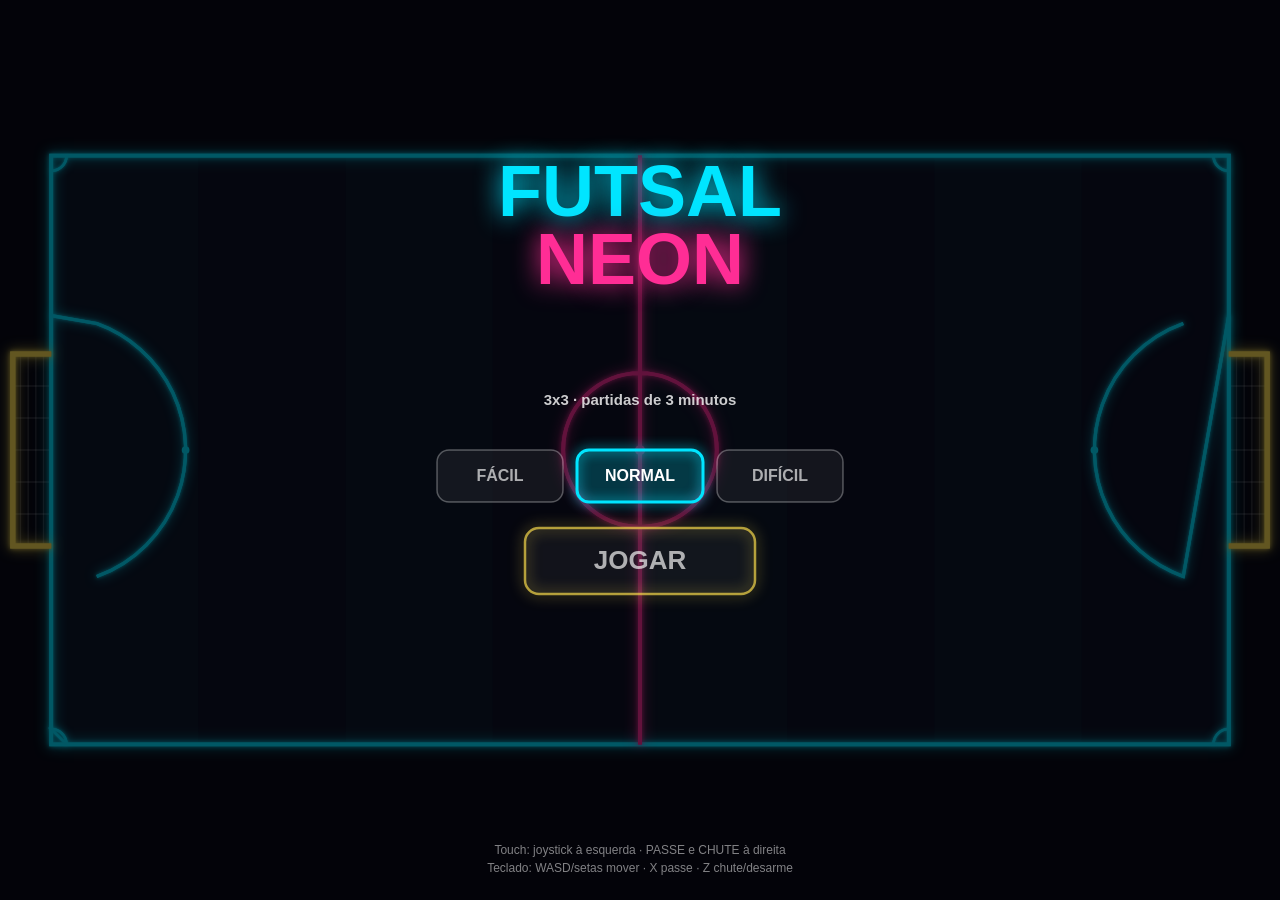
==== futsal.html @ bf4b699a "Adiciona Futsal Neon: jogo arcade 2D top-down em arquivo unico Futsal 3x3 com visual neon, partidas " ====
<!DOCTYPE html>
<html lang="pt-BR">
<head>
<meta charset="UTF-8">
<meta name="viewport" content="width=device-width, initial-scale=1.0, maximum-scale=1.0, user-scalable=no, viewport-fit=cover">
<meta name="apple-mobile-web-app-capable" content="yes">
<meta name="apple-mobile-web-app-status-bar-style" content="black-translucent">
<title>Futsal Neon</title>
<style>
  html, body {
    margin: 0;
    padding: 0;
    width: 100%;
    height: 100%;
    background: #000000;
    overflow: hidden;
    position: fixed;
    touch-action: none;
    -webkit-user-select: none;
    user-select: none;
    -webkit-touch-callout: none;
    -webkit-text-size-adjust: none;
  }
  #game {
    display: block;
    width: 100%;
    height: 100%;
    background: #000000;
    touch-action: none;
  }
</style>
</head>
<body>
<canvas id="game"></canvas>
<script>
"use strict";

/* =====================================================================
   CONFIG
   ===================================================================== */
var W = 1000, H = 540;                       // mundo logico
var F = { x: 40, y: 40, w: 920, h: 460 };    // retangulo da quadra
var GOAL_H = 150, GOAL_D = 30;               // boca e profundidade do gol
var GOAL_TOP = (H - GOAL_H) / 2;
var GOAL_BOT = GOAL_TOP + GOAL_H;
var AREA_H = 240;                            // faixa vertical do goleiro
var P_R = 15, B_R = 8;                       // raios jogador / bola
var P_SPEED = 265;                           // velocidade base do jogador
var BALL_FRICTION = 0.38;                    // fracao da velocidade que sobra por segundo
var SHOOT_SPEED = 800;
var TACKLE_SPEED = 540, TACKLE_TIME = 0.17, TACKLE_CD = 1.5;
var MATCH_TIME = 180;                        // 3 minutos
var COL_A = "#00e5ff";                       // time do jogador (ciano)
var COL_B = "#ff2d95";                       // time da CPU (magenta)
var COL_BALL = "#ffe14d";

var DIFF_LIST = [
  { label: "FÁCIL",   speed: 0.84, react: 0.45, gk: 170, shootErr: 0.17, aggro: 0.35 },
  { label: "NORMAL",  speed: 1.00, react: 0.22, gk: 265, shootErr: 0.09, aggro: 0.65 },
  { label: "DIFÍCIL", speed: 1.12, react: 0.13, gk: 335, shootErr: 0.04, aggro: 0.88 }
];
var diffIndex = 1;
function cfg() { return DIFF_LIST[diffIndex]; }

/* utilidades */
function clamp(v, a, b) { return v < a ? a : (v > b ? b : v); }
function dist(ax, ay, bx, by) { var dx = ax - bx, dy = ay - by; return Math.sqrt(dx * dx + dy * dy); }
function rnd() { return Math.random(); }

/* =====================================================================
   ESTADOS / ENTIDADES
   ===================================================================== */
var canvas = document.getElementById("game");
var ctx = canvas.getContext("2d");
var fieldCv = document.createElement("canvas");
var dpr = 1, cssW = 0, cssH = 0, scale = 1, ox = 0, oy = 0;

var state = "MENU";          // MENU | PLAY | GOAL | END
var paused = false;
var timeLeft = MATCH_TIME;
var score = [0, 0];
var goalT = 0, goalTeam = 0; // animacao de gol
var graceT = 0, graceTeam = 0;       // so o time beneficiado pode tocar na bola
var restartT = 0, restartLabel = ""; // bola parada (lateral / escanteio / tiro de meta)
var shakeT = 0;
var menuTime = 0;
var controlled = null;

var players = [];
var ball = { x: W / 2, y: H / 2, vx: 0, vy: 0, r: B_R, owner: null, receiver: null, recvT: 0, lastTouch: null };
var trail = [];
var particles = [];

function makePlayer(team, role, x, y) {
  return {
    team: team, role: role, x: x, y: y, vx: 0, vy: 0, r: P_R,
    fx: team === 0 ? 1 : -1, fy: 0,
    tackleT: 0, tackleCd: 0, tkx: 0, tky: 0,
    kickGrace: 0, aiT: 0, tx: x, ty: y,
    hold: 0, catchCd: 0
  };
}

function buildTeams() {
  players = [
    makePlayer(0, "gk",  F.x + 20, H / 2),
    makePlayer(0, "out", 330, 190),
    makePlayer(0, "out", 330, 350),
    makePlayer(1, "gk",  F.x + F.w - 20, H / 2),
    makePlayer(1, "out", 670, 190),
    makePlayer(1, "out", 670, 350)
  ];
}

function resetPositions(kickTeam) {
  var i, p;
  var pos0 = [[F.x + 20, H / 2], [330, 190], [330, 350]];
  var pos1 = [[F.x + F.w - 20, H / 2], [670, 190], [670, 350]];
  var k0 = 0, k1 = 0;
  for (i = 0; i < players.length; i++) {
    p = players[i];
    var pp = p.team === 0 ? pos0[k0++] : pos1[k1++];
    p.x = pp[0]; p.y = pp[1]; p.vx = 0; p.vy = 0;
    p.fx = p.team === 0 ? 1 : -1; p.fy = 0;
    p.tackleT = 0; p.tackleCd = 0; p.kickGrace = 0; p.aiT = 0;
    p.tx = p.x; p.ty = p.y; p.hold = 0; p.catchCd = 0;
  }
  // quem da a saida fica junto da bola
  var taker = (kickTeam === 0) ? players[1] : players[4];
  taker.x = W / 2 + (kickTeam === 0 ? -34 : 34);
  taker.y = H / 2;
  ball.x = W / 2; ball.y = H / 2; ball.vx = 0; ball.vy = 0;
  ball.owner = null; ball.receiver = null; ball.recvT = 0; ball.lastTouch = null;
  trail.length = 0;
  restartT = 0;
  graceTeam = kickTeam; graceT = 1.0;
  controlled = players[1];
}

function startMatch() {
  buildTeams();
  score[0] = 0; score[1] = 0;
  timeLeft = MATCH_TIME;
  paused = false;
  particles.length = 0;
  resetPositions(0);
  state = "PLAY";
}

/* =====================================================================
   INPUT (teclado + touch)
   ===================================================================== */
var keys = {};
var joy = { active: false, id: -1, ox: 0, oy: 0, x: 0, y: 0 };
var btnPass  = { x: 0, y: 0, r: 52, on: false, id: -1 };
var btnShoot = { x: 0, y: 0, r: 58, on: false, id: -1 };
var hudRect = { x: 0, y: 0, w: 0, h: 0 };
var touchSeen = false;

document.addEventListener("keydown", function (e) {
  if (e.repeat) { return; }
  var k = e.key.toLowerCase();
  keys[k] = true;
  if (k === "arrowup" || k === "arrowdown" || k === "arrowleft" || k === "arrowright" || k === " ") {
    e.preventDefault();
  }
  if (state === "MENU") {
    if (k === "arrowleft")  { diffIndex = (diffIndex + 2) % 3; }
    if (k === "arrowright") { diffIndex = (diffIndex + 1) % 3; }
    if (k === "enter" || k === " ") { startMatch(); }
    return;
  }
  if (state === "END") {
    if (k === "enter" || k === " ") { startMatch(); }
    if (k === "escape") { state = "MENU"; }
    return;
  }
  if (state === "PLAY") {
    if (k === "p" || k === "escape") { paused = !paused; return; }
    if (paused) { paused = false; return; }
    if (k === "x") { actionPass(); }
    if (k === "z") { actionShoot(); }
  }
});
document.addEventListener("keyup", function (e) { keys[e.key.toLowerCase()] = false; });

function hitCircle(b, x, y) { return dist(b.x, b.y, x, y) <= b.r + 14; }
function inRect(r, x, y) { return x >= r.x && x <= r.x + r.w && y >= r.y && y <= r.y + r.h; }

function menuLayout() {
  var cx = cssW / 2;
  var bw = Math.min(126, cssW / 3.4), bh = 52;
  return {
    diff: [
      { x: cx - bw * 1.5 - 14, y: cssH * 0.50, w: bw, h: bh },
      { x: cx - bw * 0.5,      y: cssH * 0.50, w: bw, h: bh },
      { x: cx + bw * 0.5 + 14, y: cssH * 0.50, w: bw, h: bh }
    ],
    play: { x: cx - 115, y: cssH * 0.50 + bh + 26, w: 230, h: 66 }
  };
}
function endLayout() {
  var cx = cssW / 2;
  return {
    rematch: { x: cx - 115, y: cssH * 0.58, w: 230, h: 64 },
    menu:    { x: cx - 115, y: cssH * 0.58 + 78, w: 230, h: 52 }
  };
}

function handlePress(x, y, id) {
  if (state === "MENU") {
    var ml = menuLayout(), i;
    for (i = 0; i < 3; i++) { if (inRect(ml.diff[i], x, y)) { diffIndex = i; return; } }
    if (inRect(ml.play, x, y)) { startMatch(); }
    return;
  }
  if (state === "END") {
    var el = endLayout();
    if (inRect(el.rematch, x, y)) { startMatch(); return; }
    if (inRect(el.menu, x, y)) { state = "MENU"; }
    return;
  }
  if (state !== "PLAY") { return; }
  if (paused) { paused = false; return; }
  if (inRect(hudRect, x, y)) { paused = true; return; }
  if (hitCircle(btnPass, x, y))  { btnPass.on = true;  btnPass.id = id;  actionPass();  return; }
  if (hitCircle(btnShoot, x, y)) { btnShoot.on = true; btnShoot.id = id; actionShoot(); return; }
  if (x < cssW * 0.55 && !joy.active) {
    joy.active = true; joy.id = id; joy.ox = x; joy.oy = y; joy.x = x; joy.y = y;
  }
}
function handleMove(x, y, id) {
  if (joy.active && joy.id === id) { joy.x = x; joy.y = y; }
}
function handleRelease(id) {
  if (joy.active && joy.id === id) { joy.active = false; }
  if (btnPass.id === id)  { btnPass.on = false;  btnPass.id = -1; }
  if (btnShoot.id === id) { btnShoot.on = false; btnShoot.id = -1; }
}

canvas.addEventListener("touchstart", function (e) {
  e.preventDefault(); touchSeen = true;
  for (var i = 0; i < e.changedTouches.length; i++) {
    var t = e.changedTouches[i];
    handlePress(t.clientX, t.clientY, t.identifier);
  }
}, { passive: false });
canvas.addEventListener("touchmove", function (e) {
  e.preventDefault();
  for (var i = 0; i < e.changedTouches.length; i++) {
    var t = e.changedTouches[i];
    handleMove(t.clientX, t.clientY, t.identifier);
  }
}, { passive: false });
function touchEnd(e) {
  e.preventDefault();
  for (var i = 0; i < e.changedTouches.length; i++) {
    handleRelease(e.changedTouches[i].identifier);
  }
}
canvas.addEventListener("touchend", touchEnd, { passive: false });
canvas.addEventListener("touchcancel", touchEnd, { passive: false });
document.addEventListener("gesturestart", function (e) { e.preventDefault(); });

canvas.addEventListener("mousedown", function (e) { handlePress(e.clientX, e.clientY, "mouse"); });
canvas.addEventListener("mousemove", function (e) { handleMove(e.clientX, e.clientY, "mouse"); });
canvas.addEventListener("mouseup", function () { handleRelease("mouse"); });

function inputDir() {
  var x = 0, y = 0;
  if (keys["arrowleft"] || keys["a"])  { x -= 1; }
  if (keys["arrowright"] || keys["d"]) { x += 1; }
  if (keys["arrowup"] || keys["w"])    { y -= 1; }
  if (keys["arrowdown"] || keys["s"])  { y += 1; }
  if (joy.active) {
    var jx = (joy.x - joy.ox) / 52, jy = (joy.y - joy.oy) / 52;
    var m = Math.sqrt(jx * jx + jy * jy);
    if (m > 0.14) {
      if (m > 1) { jx /= m; jy /= m; }
      return { x: jx, y: jy };
    }
  }
  var km = Math.sqrt(x * x + y * y);
  if (km > 1) { x /= km; y /= km; }
  return { x: x, y: y };
}

function actionPass() {
  if (controlled && ball.owner === controlled) {
    var d = inputDir();
    var ax = d.x, ay = d.y;
    if (Math.abs(ax) + Math.abs(ay) < 0.1) { ax = controlled.fx; ay = controlled.fy; }
    doPass(controlled, ax, ay);
  }
}
function actionShoot() {
  if (!controlled) { return; }
  if (ball.owner === controlled) {
    var d = inputDir();
    var ax = d.x, ay = d.y;
    if (Math.abs(ax) + Math.abs(ay) < 0.1) { ax = controlled.fx; ay = controlled.fy; }
    doShootHuman(controlled, ax, ay);
  } else {
    startTackle(controlled);
  }
}

/* =====================================================================
   FISICA / ACOES
   ===================================================================== */
function attackGoal(team) { return { x: team === 0 ? F.x + F.w : F.x, y: H / 2 }; }
function ownGoal(team)    { return { x: team === 0 ? F.x : F.x + F.w, y: H / 2 }; }

function nearestOpp(p) {
  var best = null, bd = 1e9, i, q;
  for (i = 0; i < players.length; i++) {
    q = players[i];
    if (q.team === p.team || q.role === "gk") { continue; }
    var d = dist(p.x, p.y, q.x, q.y);
    if (d < bd) { bd = d; best = q; }
  }
  return { p: best, d: bd };
}
function openness(q) {
  var bd = 1e9, i, o;
  for (i = 0; i < players.length; i++) {
    o = players[i];
    if (o.team === q.team) { continue; }
    var d = dist(q.x, q.y, o.x, o.y);
    if (d < bd) { bd = d; }
  }
  return bd;
}
function nearestOutfield(team, x, y) {
  var best = null, bd = 1e9, i, q;
  for (i = 0; i < players.length; i++) {
    q = players[i];
    if (q.team !== team || q.role !== "out") { continue; }
    var d = dist(q.x, q.y, x, y);
    if (d < bd) { bd = d; best = q; }
  }
  return best;
}

function releaseBall(p) {
  ball.owner = null;
  ball.lastTouch = p;
  p.kickGrace = 0.4;
}

function doPass(p, ax, ay) {
  var am = Math.sqrt(ax * ax + ay * ay) || 1;
  ax /= am; ay /= am;
  var best = null, bs = -1e9, i, q;
  for (i = 0; i < players.length; i++) {
    q = players[i];
    if (q.team !== p.team || q === p || q.role !== "out") { continue; }
    var dx = q.x - p.x, dy = q.y - p.y;
    var dd = Math.sqrt(dx * dx + dy * dy) || 1;
    var dot = (dx / dd) * ax + (dy / dd) * ay;
    var s = dot * 100 - dd * 0.05 + openness(q) * 0.12;
    if (s > bs) { bs = s; best = q; }
  }
  if (!best) { return; }
  var d0 = dist(ball.x, ball.y, best.x, best.y);
  var spd = clamp(430 + d0 * 0.85, 450, 650);
  var t = d0 / spd;
  var tx = best.x + best.vx * t * 0.85;
  var ty = best.y + best.vy * t * 0.85;
  var dx2 = tx - ball.x, dy2 = ty - ball.y;
  var dd2 = Math.sqrt(dx2 * dx2 + dy2 * dy2) || 1;
  releaseBall(p);
  ball.vx = dx2 / dd2 * spd;
  ball.vy = dy2 / dd2 * spd;
  ball.receiver = best;
  ball.recvT = 1.4;
}

function doShoot(p, dx, dy, err) {
  var a = Math.atan2(dy, dx) + (rnd() - 0.5) * 2 * err;
  var spd = SHOOT_SPEED + rnd() * 70;
  releaseBall(p);
  ball.receiver = null;
  ball.vx = Math.cos(a) * spd;
  ball.vy = Math.sin(a) * spd;
}

function doShootHuman(p, ax, ay) {
  // leve assistencia de mira: se o chute aponta mais ou menos pro gol, puxa pro gol
  var g = attackGoal(p.team);
  var gy = GOAL_TOP + 30 + rnd() * (GOAL_H - 60);
  var gx2 = g.x - ball.x, gy2 = gy - ball.y;
  var gd = Math.sqrt(gx2 * gx2 + gy2 * gy2) || 1;
  gx2 /= gd; gy2 /= gd;
  var am = Math.sqrt(ax * ax + ay * ay) || 1;
  ax /= am; ay /= am;
  var dot = ax * gx2 + ay * gy2;
  var dx = ax, dy = ay;
  if (dot > 0.55) { dx = ax * 0.45 + gx2 * 0.55; dy = ay * 0.45 + gy2 * 0.55; }
  doShoot(p, dx, dy, 0.07);
}

function startTackle(p) {
  if (p.tackleCd > 0 || p.tackleT > 0) { return; }
  var d = (p === controlled) ? inputDir() : { x: 0, y: 0 };
  var dx = d.x, dy = d.y;
  if (Math.abs(dx) + Math.abs(dy) < 0.1) {
    // sem direcao: investe na direcao da bola
    dx = ball.x - p.x; dy = ball.y - p.y;
  }
  var m = Math.sqrt(dx * dx + dy * dy) || 1;
  p.tkx = dx / m; p.tky = dy / m;
  p.tackleT = TACKLE_TIME;
  p.tackleCd = TACKLE_CD;
}

function knockBall(p, dx, dy, spd) {
  var m = Math.sqrt(dx * dx + dy * dy) || 1;
  if (ball.owner) { ball.owner.kickGrace = 0.3; }
  ball.owner = null;
  ball.receiver = null;
  ball.vx = dx / m * spd + (rnd() - 0.5) * 60;
  ball.vy = dy / m * spd + (rnd() - 0.5) * 60;
  ball.lastTouch = p;
}

function setRestart(x, y, team, label) {
  ball.x = x; ball.y = y; ball.vx = 0; ball.vy = 0;
  ball.owner = null; ball.receiver = null;
  restartT = 0.9;
  restartLabel = label;
  graceTeam = team;
  graceT = 0; // comeca quando o apito termina
  trail.length = 0;
}

function checkGoalAndOut() {
  if (ball.owner || restartT > 0) { return; }
  var inMouth = ball.y > GOAL_TOP && ball.y < GOAL_BOT;
  // gol
  if (ball.x < F.x - ball.r && inMouth) { scoreGoal(1); return; }
  if (ball.x > F.x + F.w + ball.r && inMouth) { scoreGoal(0); return; }
  var lt = ball.lastTouch ? ball.lastTouch.team : 1;
  // lateral
  if (ball.y < F.y - ball.r) {
    setRestart(clamp(ball.x, F.x + 24, F.x + F.w - 24), F.y + 14, 1 - lt, "LATERAL");
    return;
  }
  if (ball.y > F.y + F.h + ball.r) {
    setRestart(clamp(ball.x, F.x + 24, F.x + F.w - 24), F.y + F.h - 14, 1 - lt, "LATERAL");
    return;
  }
  // linha de fundo (fora do gol)
  if (ball.x < F.x - ball.r) {
    if (lt === 0) { setRestart(F.x + 18, ball.y < H / 2 ? F.y + 18 : F.y + F.h - 18, 1, "ESCANTEIO"); }
    else { setRestart(F.x + 70, H / 2, 0, "TIRO DE META"); }
    return;
  }
  if (ball.x > F.x + F.w + ball.r) {
    if (lt === 1) { setRestart(F.x + F.w - 18, ball.y < H / 2 ? F.y + 18 : F.y + F.h - 18, 0, "ESCANTEIO"); }
    else { setRestart(F.x + F.w - 70, H / 2, 1, "TIRO DE META"); }
  }
}

function scoreGoal(team) {
  score[team]++;
  goalTeam = team;
  state = "GOAL";
  goalT = 2.2;
  shakeT = 0.45;
  spawnBurst(ball.x, ball.y, team === 0 ? COL_A : COL_B, 90);
  ball.vx *= 0.1; ball.vy *= 0.1;
}

function collidePost(px, py) {
  var dx = ball.x - px, dy = ball.y - py;
  var d = Math.sqrt(dx * dx + dy * dy);
  var min = ball.r + 5;
  if (d < min && d > 0.001) {
    var nx = dx / d, ny = dy / d;
    ball.x = px + nx * min; ball.y = py + ny * min;
    var dot = ball.vx * nx + ball.vy * ny;
    if (dot < 0) {
      ball.vx -= 2 * dot * nx;
      ball.vy -= 2 * dot * ny;
      ball.vx *= 0.7; ball.vy *= 0.7;
    }
  }
}

function updateBall(dt) {
  if (restartT > 0) { return; }
  var o = ball.owner;
  if (o) {
    if (o.role === "gk") {
      ball.x = o.x + (o.team === 0 ? o.r + ball.r + 3 : -(o.r + ball.r + 3));
      ball.y = o.y;
      ball.vx = 0; ball.vy = 0;
    } else {
      // conducao magnetica: bola gruda um pouco a frente
      var off = o.r + ball.r + 5;
      var tx = o.x + o.fx * off, ty = o.y + o.fy * off;
      var k = Math.min(1, dt * 16);
      ball.x += (tx - ball.x) * k;
      ball.y += (ty - ball.y) * k;
      ball.vx = o.vx; ball.vy = o.vy;
      if (dist(ball.x, ball.y, o.x, o.y) > 70) { ball.owner = null; }
    }
  } else {
    ball.x += ball.vx * dt;
    ball.y += ball.vy * dt;
    var f = Math.pow(BALL_FRICTION, dt);
    ball.vx *= f; ball.vy *= f;
    var sp = Math.sqrt(ball.vx * ball.vx + ball.vy * ball.vy);
    if (sp < 6) { ball.vx = 0; ball.vy = 0; }
    // traves
    collidePost(F.x, GOAL_TOP); collidePost(F.x, GOAL_BOT);
    collidePost(F.x + F.w, GOAL_TOP); collidePost(F.x + F.w, GOAL_BOT);
    // fundo da rede
    if (ball.y > GOAL_TOP && ball.y < GOAL_BOT) {
      if (ball.x < F.x - GOAL_D + ball.r) { ball.x = F.x - GOAL_D + ball.r; ball.vx = Math.abs(ball.vx) * 0.25; }
      if (ball.x > F.x + F.w + GOAL_D - ball.r) { ball.x = F.x + F.w + GOAL_D - ball.r; ball.vx = -Math.abs(ball.vx) * 0.25; }
      ball.vy *= ball.x < F.x || ball.x > F.x + F.w ? 0.96 : 1;
    }
  }
  if (ball.recvT > 0) { ball.recvT -= dt; if (ball.recvT <= 0) { ball.receiver = null; } }
  // rastro
  var spd2 = Math.sqrt(ball.vx * ball.vx + ball.vy * ball.vy);
  if (spd2 > 60 || ball.owner) {
    trail.push({ x: ball.x, y: ball.y });
    if (trail.length > 14) { trail.shift(); }
  } else if (trail.length) { trail.shift(); }
}

function captureAndSteal(dt) {
  if (restartT > 0) { return; }
  var i, p;
  if (!ball.owner) {
    for (i = 0; i < players.length; i++) {
      p = players[i];
      if (p.role === "gk") { continue; }
      if (p.kickGrace > 0) { continue; }
      if (graceT > 0 && p.team !== graceTeam) { continue; }
      var d = dist(p.x, p.y, ball.x, ball.y);
      var cr = p.r + ball.r + (ball.receiver === p ? 16 : 8);
      var bs = Math.sqrt(ball.vx * ball.vx + ball.vy * ball.vy);
      if (d < cr && (bs < 520 || ball.receiver === p)) {
        ball.owner = p; ball.receiver = null; ball.lastTouch = p;
        ball.vx = p.vx; ball.vy = p.vy;
        return;
      }
      if (d < p.r + ball.r) {
        // rebote no corpo
        var nx = (ball.x - p.x) / (d || 1), ny = (ball.y - p.y) / (d || 1);
        ball.x = p.x + nx * (p.r + ball.r + 0.5);
        ball.y = p.y + ny * (p.r + ball.r + 0.5);
        var dot = ball.vx * nx + ball.vy * ny;
        if (dot < 0) { ball.vx -= 1.6 * dot * nx; ball.vy -= 1.6 * dot * ny; }
        ball.vx = ball.vx * 0.7 + p.vx * 0.6;
        ball.vy = ball.vy * 0.7 + p.vy * 0.6;
        ball.lastTouch = p;
      }
    }
  } else {
    if (ball.owner.role === "gk") { return; } // goleiro com bola encaixada e intocavel
    var ot = 1 - ball.owner.team;
    for (i = 0; i < players.length; i++) {
      p = players[i];
      if (p.team !== ot || p.role === "gk") { continue; }
      if (graceT > 0 && p.team !== graceTeam) { continue; }
      var d2 = dist(p.x, p.y, ball.x, ball.y);
      if (p.tackleT > 0 && d2 < p.r + ball.r + 10) {
        knockBall(p, p.tkx, p.tky, 470);
        return;
      }
      var psp = Math.sqrt(p.vx * p.vx + p.vy * p.vy);
      if (d2 < p.r + ball.r + 1 && psp > 60) {
        knockBall(p, ball.x - p.x, ball.y - p.y, 240);
        return;
      }
    }
  }
}

function steer(p, dt) {
  var mult = p.team === 1 ? cfg().speed : 1;
  var sp = P_SPEED * mult;
  var dvx = 0, dvy = 0;
  if (p.tackleT > 0) {
    p.vx = p.tkx * TACKLE_SPEED;
    p.vy = p.tky * TACKLE_SPEED;
    return;
  }
  if (p === controlled && state === "PLAY") {
    var d = inputDir();
    dvx = d.x * sp; dvy = d.y * sp;
  } else {
    var dx = p.tx - p.x, dy = p.ty - p.y;
    var dd = Math.sqrt(dx * dx + dy * dy);
    if (dd > 6) { dvx = dx / dd * sp; dvy = dy / dd * sp; }
  }
  var k = Math.min(1, dt * 9);
  p.vx += (dvx - p.vx) * k;
  p.vy += (dvy - p.vy) * k;
}

function movePlayers(dt) {
  var i, p;
  for (i = 0; i < players.length; i++) {
    p = players[i];
    p.tackleT = Math.max(0, p.tackleT - dt);
    p.tackleCd = Math.max(0, p.tackleCd - dt);
    p.kickGrace = Math.max(0, p.kickGrace - dt);
    if (p.role === "gk") { continue; }
    steer(p, dt);
    p.x += p.vx * dt;
    p.y += p.vy * dt;
    p.x = clamp(p.x, F.x + p.r, F.x + F.w - p.r);
    p.y = clamp(p.y, F.y + p.r, F.y + F.h - p.r);
    var sp = Math.sqrt(p.vx * p.vx + p.vy * p.vy);
    if (sp > 30) { p.fx = p.vx / sp; p.fy = p.vy / sp; }
  }
  // separacao jogador x jogador
  for (i = 0; i < players.length; i++) {
    for (var j = i + 1; j < players.length; j++) {
      var a = players[i], b = players[j];
      var dx = b.x - a.x, dy = b.y - a.y;
      var d = Math.sqrt(dx * dx + dy * dy);
      var min = a.r + b.r;
      if (d < min && d > 0.001) {
        var nx = dx / d, ny = dy / d, push = (min - d) / 2;
        if (a.role !== "gk") { a.x -= nx * push; a.y -= ny * push; }
        if (b.role !== "gk") { b.x += nx * push; b.y += ny * push; }
      }
    }
  }
}

/* =====================================================================
   IA
   ===================================================================== */
function aiDecide(p) {
  var c = cfg();
  var atk = p.team === 0 ? 1 : -1;
  var g = attackGoal(p.team), og = ownGoal(p.team);
  var ownerTeam = ball.owner ? ball.owner.team : -1;
  var mate = null, i, q;
  for (i = 0; i < players.length; i++) {
    q = players[i];
    if (q.team === p.team && q.role === "out" && q !== p) { mate = q; }
  }
  var aggro = p.team === 1 ? c.aggro : 0.55;

  // bola parada: time beneficiado vai na bola, o outro recua
  if (restartT > 0 || (graceT > 0 && graceTeam !== p.team)) {
    if (graceTeam === p.team || restartT > 0 && graceTeam === p.team) {
      if (nearestOutfield(p.team, ball.x, ball.y) === p) { p.tx = ball.x; p.ty = ball.y; return; }
    }
    if (graceTeam !== p.team) {
      var ddx = og.x - ball.x, ddy = og.y - ball.y;
      var dl = Math.sqrt(ddx * ddx + ddy * ddy) || 1;
      p.tx = ball.x + ddx / dl * 150;
      p.ty = clamp(ball.y + ddy / dl * 150, F.y + 30, F.y + F.h - 30);
      return;
    }
  }

  if (ball.owner === p) {
    // ATACAR com a bola
    var dg = dist(p.x, p.y, g.x, g.y);
    var no = nearestOpp(p);
    if (dg < 300 && Math.abs(p.y - H / 2) < 175 && rnd() < aggro + 0.2) {
      var gy = GOAL_TOP + 28 + rnd() * (GOAL_H - 56);
      doShoot(p, g.x - ball.x, gy - ball.y, p.team === 1 ? c.shootErr : 0.08);
      return;
    }
    if (no.d < 85 && mate && openness(mate) > 85 && rnd() < 0.85) {
      doPass(p, mate.x - p.x, mate.y - p.y);
      return;
    }
    var ty = p.y;
    if (no.p && no.d < 130) { ty = p.y + (p.y > no.p.y ? 70 : -70); }
    if (dg < 250) { ty = H / 2 + clamp(p.y - H / 2, -85, 85); }
    p.tx = clamp(p.x + atk * 170, F.x + 30, F.x + F.w - 30);
    p.ty = clamp(ty, F.y + 30, F.y + F.h - 30);
    return;
  }

  if (ownerTeam === p.team) {
    // apoio: buscar espaco livre adiantado
    var o = ball.owner;
    if (ball.receiver === p) { p.tx = ball.x + ball.vx * 0.25; p.ty = ball.y + ball.vy * 0.25; return; }
    p.tx = clamp(o.x + atk * 175, F.x + 40, F.x + F.w - 40);
    p.ty = o.y > H / 2 ? F.y + F.h * 0.28 : F.y + F.h * 0.72;
    return;
  }

  if (ownerTeam === 1 - p.team) {
    // DEFENDER
    var carrier = ball.owner;
    if (nearestOutfield(p.team, carrier.x, carrier.y) === p) {
      var dx = og.x - carrier.x, dy = og.y - carrier.y;
      var dd = Math.sqrt(dx * dx + dy * dy) || 1;
      p.tx = carrier.x + dx / dd * 10;
      p.ty = carrier.y + dy / dd * 10;
      if (dist(p.x, p.y, ball.x, ball.y) < 52 && p.tackleCd <= 0 && rnd() < aggro) {
        var bx = ball.x - p.x, by = ball.y - p.y;
        var bm = Math.sqrt(bx * bx + by * by) || 1;
        p.tkx = bx / bm; p.tky = by / bm;
        p.tackleT = TACKLE_TIME; p.tackleCd = TACKLE_CD;
      }
    } else {
      // marcar o adversario mais perigoso (o outro atacante)
      var opp = null;
      for (i = 0; i < players.length; i++) {
        q = players[i];
        if (q.team !== p.team && q.role === "out" && q !== carrier) { opp = q; }
      }
      if (!opp) { opp = carrier; }
      p.tx = opp.x + (og.x - opp.x) * 0.3;
      p.ty = opp.y + (og.y - opp.y) * 0.3;
    }
    return;
  }

  // DISPUTAR bola livre
  if (nearestOutfield(p.team, ball.x, ball.y) === p && !(graceT > 0 && graceTeam !== p.team)) {
    p.tx = ball.x + ball.vx * 0.18;
    p.ty = ball.y + ball.vy * 0.18;
  } else {
    p.tx = ball.x + (og.x - ball.x) * 0.5;
    p.ty = clamp(ball.y + (og.y - ball.y) * 0.4, F.y + 40, F.y + F.h - 40);
  }
}

function updateAI(dt) {
  var c = cfg(), i, p;
  for (i = 0; i < players.length; i++) {
    p = players[i];
    if (p.role !== "out") { continue; }
    if (p === controlled) { continue; }
    p.aiT -= dt;
    if (p.aiT <= 0) {
      aiDecide(p);
      var base = p.team === 1 ? c.react : 0.24;
      p.aiT = base * (0.7 + rnd() * 0.6);
    }
  }
}

function gkDistribute(gk) {
  var best = null, bs = -1e9, i, q;
  for (i = 0; i < players.length; i++) {
    q = players[i];
    if (q.team !== gk.team || q.role !== "out") { continue; }
    var s = openness(q) + Math.abs(q.x - gk.x) * 0.3;
    if (s > bs) { bs = s; best = q; }
  }
  if (best) { doPass(gk, best.x - gk.x, best.y - gk.y); }
  else { knockBall(gk, gk.team === 0 ? 1 : -1, 0, 400); }
  gk.catchCd = 1.6;
}

function updateGK(gk, dt) {
  var c = cfg();
  var gx = gk.team === 0 ? F.x + 20 : F.x + F.w - 20;
  gk.x += (gx - gk.x) * Math.min(1, dt * 10);
  gk.catchCd = Math.max(0, gk.catchCd - dt);

  // segura e repoe
  if (ball.owner === gk) {
    gk.hold -= dt;
    if (gk.hold <= 0) { gkDistribute(gk); }
  }

  // movimento vertical espelhando a bola
  var speed = gk.team === 1 ? c.gk : 235;
  var tyRaw = ball.y + ball.vy * 0.10;
  if (ball.owner && ball.owner.team === gk.team) { tyRaw = ball.y * 0.4 + H / 2 * 0.6; }
  var ty = clamp(tyRaw, H / 2 - AREA_H / 2, H / 2 + AREA_H / 2);
  var dy = ty - gk.y;
  var step = clamp(dy, -speed * dt, speed * dt);
  gk.y += step;
  gk.vx = 0; gk.vy = step / (dt || 0.016);

  // defesa por colisao / encaixe
  if (!ball.owner && restartT <= 0 && gk.catchCd <= 0 && !(graceT > 0 && graceTeam !== gk.team)) {
    var d = dist(gk.x, gk.y, ball.x, ball.y);
    var bs = Math.sqrt(ball.vx * ball.vx + ball.vy * ball.vy);
    if (d < gk.r + ball.r + 8 && bs < 680) {
      ball.owner = gk; ball.receiver = null; ball.lastTouch = gk;
      ball.vx = 0; ball.vy = 0;
      gk.hold = 0.9;
      spawnBurst(ball.x, ball.y, "#ffffff", 10);
    } else if (d < gk.r + ball.r) {
      // espalmada: rebote com leve aleatoriedade
      var nx = (ball.x - gk.x) / (d || 1), ny = (ball.y - gk.y) / (d || 1);
      ball.x = gk.x + nx * (gk.r + ball.r + 0.5);
      ball.y = gk.y + ny * (gk.r + ball.r + 0.5);
      var dot = ball.vx * nx + ball.vy * ny;
      if (dot < 0) { ball.vx -= 1.7 * dot * nx; ball.vy -= 1.7 * dot * ny; }
      ball.vx *= 0.55; ball.vy *= 0.55;
      ball.vy += (rnd() - 0.5) * 130;
      ball.lastTouch = gk;
      shakeT = Math.max(shakeT, 0.12);
    }
  }
}

function updateControl() {
  if (ball.owner && ball.owner.team === 0 && ball.owner.role === "out") {
    controlled = ball.owner;
    return;
  }
  var best = nearestOutfield(0, ball.x, ball.y);
  if (!best || best === controlled) { return; }
  if (!controlled || controlled.role !== "out") { controlled = best; return; }
  var dBest = dist(best.x, best.y, ball.x, ball.y);
  var dCur = dist(controlled.x, controlled.y, ball.x, ball.y);
  if (dBest < dCur - 24) { controlled = best; }
}

/* =====================================================================
   PARTICULAS / EFEITOS
   ===================================================================== */
function spawnBurst(x, y, col, n) {
  for (var i = 0; i < n; i++) {
    var a = rnd() * Math.PI * 2, sp = 60 + rnd() * 320;
    particles.push({
      x: x, y: y,
      vx: Math.cos(a) * sp, vy: Math.sin(a) * sp,
      life: 0.5 + rnd() * 0.8, max: 1.3,
      col: col, r: 1.5 + rnd() * 3
    });
  }
}
function updateParticles(dt) {
  for (var i = particles.length - 1; i >= 0; i--) {
    var p = particles[i];
    p.life -= dt;
    if (p.life <= 0) { particles.splice(i, 1); continue; }
    p.x += p.vx * dt; p.y += p.vy * dt;
    p.vx *= 0.97; p.vy *= 0.97;
  }
}

/* =====================================================================
   LOOP DE JOGO
   ===================================================================== */
function updatePlay(dt) {
  if (paused) { return; }
  timeLeft -= dt;
  if (timeLeft <= 0) { timeLeft = 0; state = "END"; return; }

  if (restartT > 0) {
    restartT -= dt;
    if (restartT <= 0) { graceT = 1.3; }
  }
  if (graceT > 0 && restartT <= 0) { graceT -= dt; }

  updateControl();
  updateAI(dt);
  movePlayers(dt);
  updateGK(players[0], dt);
  updateGK(players[3], dt);
  captureAndSteal(dt);
  updateBall(dt);
  checkGoalAndOut();
  updateParticles(dt);
  shakeT = Math.max(0, shakeT - dt);

  // carrinho pega bola livre tambem
  for (var i = 0; i < players.length; i++) {
    var p = players[i];
    if (p.tackleT > 0 && !ball.owner && restartT <= 0 &&
        !(graceT > 0 && p.team !== graceTeam) &&
        dist(p.x, p.y, ball.x, ball.y) < p.r + ball.r + 8) {
      knockBall(p, p.tkx, p.tky, 380);
    }
  }
}

function update(dt) {
  if (state === "MENU") { menuTime += dt; updateParticles(dt); return; }
  if (state === "PLAY") { updatePlay(dt); return; }
  if (state === "GOAL") {
    goalT -= dt;
    updateParticles(dt);
    shakeT = Math.max(0, shakeT - dt);
    if (goalT <= 0) {
      resetPositions(1 - goalTeam);
      state = "PLAY";
    }
    return;
  }
  if (state === "END") { updateParticles(dt); }
}

/* =====================================================================
   RENDER
   ===================================================================== */
function resize() {
  cssW = window.innerWidth;
  cssH = window.innerHeight;
  dpr = Math.min(window.devicePixelRatio || 1, 2);
  canvas.width = Math.round(cssW * dpr);
  canvas.height = Math.round(cssH * dpr);
  scale = Math.min(cssW / W, cssH / H);
  ox = (cssW - W * scale) / 2;
  oy = (cssH - H * scale) / 2;
  hudRect.w = 270; hudRect.h = 70;
  hudRect.x = cssW / 2 - 135; hudRect.y = 0;
  btnShoot.x = cssW - 88;  btnShoot.y = cssH - 96;
  btnPass.x  = cssW - 206; btnPass.y  = cssH - 156;
  buildField();
}

function neonPath(c, color, width, blur, fn) {
  c.save();
  c.strokeStyle = color;
  c.lineWidth = width;
  c.shadowColor = color;
  c.shadowBlur = blur;
  c.beginPath();
  fn(c);
  c.stroke();
  c.shadowBlur = blur * 0.35;
  c.stroke();
  c.restore();
}

function buildField() {
  fieldCv.width = canvas.width;
  fieldCv.height = canvas.height;
  var c = fieldCv.getContext("2d");
  var blur = 11 * scale * dpr;
  c.setTransform(dpr, 0, 0, dpr, 0, 0);
  c.fillStyle = "#04050c";
  c.fillRect(0, 0, cssW, cssH);
  c.translate(ox, oy);
  c.scale(scale, scale);
  // piso da quadra
  c.fillStyle = "#0a0d1c";
  c.fillRect(F.x, F.y, F.w, F.h);
  c.fillStyle = "rgba(0,229,255,0.028)";
  for (var i = 0; i < 8; i += 2) { c.fillRect(F.x + i * F.w / 8, F.y, F.w / 8, F.h); }
  // redes
  c.save();
  c.strokeStyle = "rgba(255,255,255,0.18)";
  c.lineWidth = 1;
  var n;
  for (n = 0; n <= 5; n++) {
    c.beginPath(); c.moveTo(F.x - GOAL_D + n * GOAL_D / 5, GOAL_TOP); c.lineTo(F.x - GOAL_D + n * GOAL_D / 5, GOAL_BOT); c.stroke();
    c.beginPath(); c.moveTo(F.x + F.w + n * GOAL_D / 5, GOAL_TOP); c.lineTo(F.x + F.w + n * GOAL_D / 5, GOAL_BOT); c.stroke();
  }
  for (n = 0; n <= 6; n++) {
    var yy = GOAL_TOP + n * GOAL_H / 6;
    c.beginPath(); c.moveTo(F.x - GOAL_D, yy); c.lineTo(F.x, yy); c.stroke();
    c.beginPath(); c.moveTo(F.x + F.w, yy); c.lineTo(F.x + F.w + GOAL_D, yy); c.stroke();
  }
  c.restore();
  // linhas principais (ciano)
  neonPath(c, COL_A, 3, blur, function (cc) { cc.rect(F.x, F.y, F.w, F.h); });
  // meio de quadra (magenta)
  neonPath(c, COL_B, 3, blur, function (cc) {
    cc.moveTo(W / 2, F.y); cc.lineTo(W / 2, F.y + F.h);
    cc.moveTo(W / 2 + 60, H / 2);
    cc.arc(W / 2, H / 2, 60, 0, Math.PI * 2);
  });
  // areas (arcos de 6m)
  neonPath(c, COL_A, 2.5, blur * 0.8, function (cc) {
    cc.moveTo(F.x, GOAL_TOP - 30);
    cc.arc(F.x, H / 2, 105, -Math.PI / 2 * 0.78, Math.PI / 2 * 0.78);
    cc.moveTo(F.x + F.w, GOAL_TOP - 30);
    cc.arc(F.x + F.w, H / 2, 105, Math.PI - Math.PI / 2 * 0.78, Math.PI + Math.PI / 2 * 0.78);
  });
  // marcas de penalti e centro
  c.fillStyle = COL_B;
  c.beginPath(); c.arc(W / 2, H / 2, 4, 0, Math.PI * 2); c.fill();
  c.fillStyle = COL_A;
  c.beginPath(); c.arc(F.x + 105, H / 2, 3, 0, Math.PI * 2); c.fill();
  c.beginPath(); c.arc(F.x + F.w - 105, H / 2, 3, 0, Math.PI * 2); c.fill();
  // arcos de escanteio
  neonPath(c, COL_A, 2, blur * 0.6, function (cc) {
    cc.moveTo(F.x + 12, F.y); cc.arc(F.x, F.y, 12, 0, Math.PI / 2);
    cc.moveTo(F.x + F.w, F.y + 12); cc.arc(F.x + F.w, F.y, 12, Math.PI / 2, Math.PI);
    cc.moveTo(F.x + 12, F.y + F.h); cc.arc(F.x, F.y + F.h, 12, -Math.PI / 2, 0);
    cc.moveTo(F.x + F.w - 12, F.y + F.h); cc.arc(F.x + F.w, F.y + F.h, 12, Math.PI, Math.PI * 1.5);
  });
  // traves (amarelo)
  neonPath(c, COL_BALL, 4, blur, function (cc) {
    cc.moveTo(F.x, GOAL_TOP); cc.lineTo(F.x - GOAL_D, GOAL_TOP); cc.lineTo(F.x - GOAL_D, GOAL_BOT); cc.lineTo(F.x, GOAL_BOT);
    cc.moveTo(F.x + F.w, GOAL_TOP); cc.lineTo(F.x + F.w + GOAL_D, GOAL_TOP); cc.lineTo(F.x + F.w + GOAL_D, GOAL_BOT); cc.lineTo(F.x + F.w, GOAL_BOT);
  });
}

function worldTransform() {
  var sx = 0, sy = 0;
  if (shakeT > 0) {
    sx = (rnd() - 0.5) * 10 * shakeT;
    sy = (rnd() - 0.5) * 10 * shakeT;
  }
  ctx.setTransform(dpr, 0, 0, dpr, 0, 0);
  ctx.translate(ox + sx * scale, oy + sy * scale);
  ctx.scale(scale, scale);
}
function uiTransform() { ctx.setTransform(dpr, 0, 0, dpr, 0, 0); }

function drawScene() {
  ctx.setTransform(1, 0, 0, 1, 0, 0);
  ctx.drawImage(fieldCv, 0, 0);
  worldTransform();
  var blur = 10 * scale * dpr;
  var i, p;

  // marca de bola parada
  if (restartT > 0 || (graceT > 0 && !ball.owner)) {
    var pul = 14 + Math.sin(performance.now() / 110) * 4;
    ctx.save();
    ctx.strokeStyle = graceTeam === 0 ? COL_A : COL_B;
    ctx.globalAlpha = 0.7;
    ctx.lineWidth = 2;
    ctx.beginPath(); ctx.arc(ball.x, ball.y, pul, 0, Math.PI * 2); ctx.stroke();
    ctx.restore();
  }

  // rastro da bola
  for (i = 0; i < trail.length; i++) {
    var t = trail[i], a = (i + 1) / trail.length;
    ctx.fillStyle = "rgba(255,225,77," + (a * 0.28).toFixed(3) + ")";
    ctx.beginPath();
    ctx.arc(t.x, t.y, ball.r * a * 0.9, 0, Math.PI * 2);
    ctx.fill();
  }

  // jogadores
  for (i = 0; i < players.length; i++) {
    p = players[i];
    var col = p.team === 0 ? COL_A : COL_B;
    // indicador do jogador controlado
    if (p === controlled && (state === "PLAY" || state === "GOAL")) {
      ctx.save();
      ctx.strokeStyle = "#ffffff";
      ctx.globalAlpha = 0.9;
      ctx.lineWidth = 2.5;
      ctx.beginPath(); ctx.arc(p.x, p.y, p.r + 7, 0, Math.PI * 2); ctx.stroke();
      ctx.fillStyle = "#ffffff";
      ctx.beginPath();
      ctx.moveTo(p.x, p.y - p.r - 22);
      ctx.lineTo(p.x - 7, p.y - p.r - 32);
      ctx.lineTo(p.x + 7, p.y - p.r - 32);
      ctx.closePath(); ctx.fill();
      ctx.restore();
    }
    ctx.save();
    ctx.shadowColor = col;
    ctx.shadowBlur = blur;
    ctx.fillStyle = p.tackleT > 0 ? "#ffffff" : col;
    ctx.globalAlpha = p.role === "gk" ? 0.95 : 1;
    ctx.beginPath(); ctx.arc(p.x, p.y, p.r, 0, Math.PI * 2); ctx.fill();
    ctx.shadowBlur = 0;
    ctx.fillStyle = "rgba(0,0,0,0.45)";
    ctx.beginPath(); ctx.arc(p.x, p.y, p.r * 0.55, 0, Math.PI * 2); ctx.fill();
    if (p.role === "gk") {
      ctx.strokeStyle = "#ffffff";
      ctx.lineWidth = 2;
      ctx.beginPath(); ctx.arc(p.x, p.y, p.r * 0.55, 0, Math.PI * 2); ctx.stroke();
    } else {
      // nariz de direcao
      ctx.fillStyle = "#ffffff";
      ctx.beginPath();
      ctx.arc(p.x + p.fx * p.r * 0.75, p.y + p.fy * p.r * 0.75, 3.4, 0, Math.PI * 2);
      ctx.fill();
    }
    ctx.restore();
  }

  // bola
  ctx.save();
  ctx.shadowColor = COL_BALL;
  ctx.shadowBlur = blur;
  ctx.fillStyle = COL_BALL;
  ctx.beginPath(); ctx.arc(ball.x, ball.y, ball.r, 0, Math.PI * 2); ctx.fill();
  ctx.shadowBlur = 0;
  ctx.fillStyle = "rgba(255,255,255,0.85)";
  ctx.beginPath(); ctx.arc(ball.x - 2, ball.y - 2, 2.6, 0, Math.PI * 2); ctx.fill();
  ctx.restore();

  // particulas
  for (i = 0; i < particles.length; i++) {
    var pa = particles[i];
    ctx.save();
    ctx.globalAlpha = clamp(pa.life / pa.max, 0, 1);
    ctx.fillStyle = pa.col;
    ctx.shadowColor = pa.col;
    ctx.shadowBlur = blur * 0.5;
    ctx.beginPath(); ctx.arc(pa.x, pa.y, pa.r, 0, Math.PI * 2); ctx.fill();
    ctx.restore();
  }

  // apito / nome da reposicao
  if (restartT > 0) {
    ctx.save();
    ctx.fillStyle = "#ffffff";
    ctx.font = "700 26px Helvetica, Arial, sans-serif";
    ctx.textAlign = "center";
    ctx.shadowColor = graceTeam === 0 ? COL_A : COL_B;
    ctx.shadowBlur = blur;
    ctx.fillText(restartLabel, W / 2, F.y + 90);
    ctx.restore();
  }
}

function fmtTime(s) {
  s = Math.max(0, Math.ceil(s));
  var m = Math.floor(s / 60), r = s % 60;
  return m + ":" + (r < 10 ? "0" : "") + r;
}

function roundRect(c, x, y, w, h, r) {
  c.beginPath();
  c.moveTo(x + r, y);
  c.arcTo(x + w, y, x + w, y + h, r);
  c.arcTo(x + w, y + h, x, y + h, r);
  c.arcTo(x, y + h, x, y, r);
  c.arcTo(x, y, x + w, y, r);
  c.closePath();
}

function drawHUD() {
  uiTransform();
  var x = hudRect.x, w = hudRect.w;
  ctx.save();
  ctx.fillStyle = "rgba(4,6,14,0.82)";
  roundRect(ctx, x, -16, w, hudRect.h + 16, 14);
  ctx.fill();
  ctx.strokeStyle = "rgba(0,229,255,0.5)";
  ctx.lineWidth = 1.5;
  ctx.stroke();
  ctx.textAlign = "center";
  ctx.fillStyle = COL_A;
  ctx.font = "800 24px Helvetica, Arial, sans-serif";
  ctx.fillText("VOCÊ", x + w * 0.2, 28);
  ctx.fillStyle = COL_B;
  ctx.fillText("CPU", x + w * 0.8, 28);
  ctx.fillStyle = "#ffffff";
  ctx.font = "800 30px Helvetica, Arial, sans-serif";
  ctx.fillText(score[0] + " - " + score[1], x + w / 2, 30);
  ctx.fillStyle = timeLeft < 30 ? "#ff5252" : "rgba(255,255,255,0.9)";
  ctx.font = "700 20px Helvetica, Arial, sans-serif";
  ctx.fillText(fmtTime(timeLeft), x + w / 2, 56);
  ctx.fillStyle = "rgba(255,255,255,0.55)";
  ctx.font = "600 10px Helvetica, Arial, sans-serif";
  ctx.fillText("❚❚ toque para pausar", x + w / 2, 68);
  ctx.restore();
}

function drawTouchUI() {
  if (!touchSeen || state !== "PLAY") { return; }
  uiTransform();
  ctx.save();
  // joystick
  if (joy.active) {
    ctx.globalAlpha = 0.30;
    ctx.fillStyle = "#ffffff";
    ctx.beginPath(); ctx.arc(joy.ox, joy.oy, 58, 0, Math.PI * 2); ctx.fill();
    var dx = joy.x - joy.ox, dy = joy.y - joy.oy;
    var m = Math.sqrt(dx * dx + dy * dy);
    if (m > 52) { dx = dx / m * 52; dy = dy / m * 52; }
    ctx.globalAlpha = 0.55;
    ctx.fillStyle = COL_A;
    ctx.beginPath(); ctx.arc(joy.ox + dx, joy.oy + dy, 30, 0, Math.PI * 2); ctx.fill();
  }
  // botoes
  var hasBall = controlled && ball.owner === controlled;
  drawButton(btnPass, "PASSE", COL_A, btnPass.on, 1);
  var cdFrac = controlled ? controlled.tackleCd / TACKLE_CD : 0;
  drawButton(btnShoot, hasBall ? "CHUTE" : "DESARME", COL_B, btnShoot.on, hasBall ? 1 : 1 - cdFrac);
  ctx.restore();
}

function drawButton(b, label, col, pressed, readyFrac) {
  ctx.globalAlpha = pressed ? 0.85 : 0.4;
  ctx.fillStyle = pressed ? col : "rgba(255,255,255,0.14)";
  ctx.beginPath(); ctx.arc(b.x, b.y, b.r, 0, Math.PI * 2); ctx.fill();
  ctx.globalAlpha = 0.95;
  ctx.strokeStyle = col;
  ctx.lineWidth = 3;
  ctx.beginPath();
  ctx.arc(b.x, b.y, b.r, -Math.PI / 2, -Math.PI / 2 + Math.PI * 2 * clamp(readyFrac, 0, 1));
  ctx.stroke();
  ctx.fillStyle = "#ffffff";
  ctx.font = "800 " + (label.length > 6 ? 13 : 16) + "px Helvetica, Arial, sans-serif";
  ctx.textAlign = "center";
  ctx.textBaseline = "middle";
  ctx.fillText(label, b.x, b.y);
  ctx.textBaseline = "alphabetic";
}

function drawPanelButton(r, label, col, big) {
  ctx.save();
  ctx.fillStyle = "rgba(255,255,255,0.08)";
  roundRect(ctx, r.x, r.y, r.w, r.h, 14);
  ctx.fill();
  ctx.strokeStyle = col;
  ctx.lineWidth = 2.5;
  ctx.shadowColor = col;
  ctx.shadowBlur = 14;
  ctx.stroke();
  ctx.shadowBlur = 0;
  ctx.fillStyle = "#ffffff";
  ctx.font = "800 " + (big ? 26 : 19) + "px Helvetica, Arial, sans-serif";
  ctx.textAlign = "center";
  ctx.textBaseline = "middle";
  ctx.fillText(label, r.x + r.w / 2, r.y + r.h / 2 + 1);
  ctx.textBaseline = "alphabetic";
  ctx.restore();
}

function drawMenu() {
  ctx.setTransform(1, 0, 0, 1, 0, 0);
  ctx.drawImage(fieldCv, 0, 0);
  uiTransform();
  ctx.save();
  ctx.fillStyle = "rgba(2,3,8,0.62)";
  ctx.fillRect(0, 0, cssW, cssH);
  var cx = cssW / 2;
  var pulse = 0.75 + Math.sin(menuTime * 3) * 0.25;
  ctx.textAlign = "center";
  ctx.fillStyle = COL_A;
  ctx.shadowColor = COL_A;
  ctx.shadowBlur = 26;
  ctx.font = "900 " + Math.min(72, cssW / 9) + "px Helvetica, Arial, sans-serif";
  ctx.fillText("FUTSAL", cx, cssH * 0.24);
  ctx.fillStyle = COL_B;
  ctx.shadowColor = COL_B;
  ctx.fillText("NEON", cx, cssH * 0.24 + Math.min(72, cssW / 9) * 0.95);
  ctx.shadowBlur = 0;
  ctx.fillStyle = "rgba(255,255,255,0.8)";
  ctx.font = "600 15px Helvetica, Arial, sans-serif";
  ctx.fillText("3x3 · partidas de 3 minutos", cx, cssH * 0.45);
  var ml = menuLayout(), i;
  for (i = 0; i < 3; i++) {
    var sel = i === diffIndex;
    var r = ml.diff[i];
    ctx.save();
    ctx.fillStyle = sel ? "rgba(0,229,255,0.22)" : "rgba(255,255,255,0.06)";
    roundRect(ctx, r.x, r.y, r.w, r.h, 12);
    ctx.fill();
    ctx.strokeStyle = sel ? COL_A : "rgba(255,255,255,0.3)";
    ctx.lineWidth = sel ? 3 : 1.5;
    if (sel) { ctx.shadowColor = COL_A; ctx.shadowBlur = 12; }
    ctx.stroke();
    ctx.shadowBlur = 0;
    ctx.fillStyle = sel ? "#ffffff" : "rgba(255,255,255,0.65)";
    ctx.font = "800 16px Helvetica, Arial, sans-serif";
    ctx.textBaseline = "middle";
    ctx.fillText(DIFF_LIST[i].label, r.x + r.w / 2, r.y + r.h / 2 + 1);
    ctx.textBaseline = "alphabetic";
    ctx.restore();
  }
  ctx.globalAlpha = pulse;
  drawPanelButton(ml.play, "JOGAR", COL_BALL, true);
  ctx.globalAlpha = 1;
  ctx.fillStyle = "rgba(255,255,255,0.5)";
  ctx.font = "500 12px Helvetica, Arial, sans-serif";
  ctx.fillText("Touch: joystick à esquerda · PASSE e CHUTE à direita", cx, cssH - 46);
  ctx.fillText("Teclado: WASD/setas mover · X passe · Z chute/desarme", cx, cssH - 28);
  ctx.restore();
}

function drawGoalOverlay() {
  uiTransform();
  ctx.save();
  var t = clamp((2.2 - goalT) / 0.35, 0, 1);
  var col = goalTeam === 0 ? COL_A : COL_B;
  ctx.translate(cssW / 2, cssH / 2);
  ctx.scale(0.4 + t * 0.6, 0.4 + t * 0.6);
  ctx.globalAlpha = t;
  ctx.textAlign = "center";
  ctx.fillStyle = col;
  ctx.shadowColor = col;
  ctx.shadowBlur = 36;
  ctx.font = "900 " + Math.min(96, cssW / 7) + "px Helvetica, Arial, sans-serif";
  ctx.fillText("GOL!", 0, 0);
  ctx.shadowBlur = 0;
  ctx.fillStyle = "#ffffff";
  ctx.font = "700 22px Helvetica, Arial, sans-serif";
  ctx.fillText(goalTeam === 0 ? "VOCÊ MARCOU!" : "GOL DA CPU", 0, 44);
  ctx.restore();
}

function drawEnd() {
  uiTransform();
  ctx.save();
  ctx.fillStyle = "rgba(2,3,8,0.78)";
  ctx.fillRect(0, 0, cssW, cssH);
  var cx = cssW / 2;
  var res = score[0] > score[1] ? "VITÓRIA!" : (score[0] < score[1] ? "DERROTA" : "EMPATE");
  var col = score[0] > score[1] ? COL_A : (score[0] < score[1] ? COL_B : COL_BALL);
  ctx.textAlign = "center";
  ctx.fillStyle = "rgba(255,255,255,0.75)";
  ctx.font = "700 22px Helvetica, Arial, sans-serif";
  ctx.fillText("FIM DE JOGO", cx, cssH * 0.22);
  ctx.fillStyle = col;
  ctx.shadowColor = col;
  ctx.shadowBlur = 28;
  ctx.font = "900 " + Math.min(64, cssW / 8) + "px Helvetica, Arial, sans-serif";
  ctx.fillText(res, cx, cssH * 0.36);
  ctx.shadowBlur = 0;
  ctx.fillStyle = "#ffffff";
  ctx.font = "800 44px Helvetica, Arial, sans-serif";
  ctx.fillText(score[0] + "  -  " + score[1], cx, cssH * 0.49);
  var el = endLayout();
  drawPanelButton(el.rematch, "REVANCHE", COL_BALL, true);
  drawPanelButton(el.menu, "MENU", "rgba(255,255,255,0.6)", false);
  ctx.restore();
}

function drawPause() {
  uiTransform();
  ctx.save();
  ctx.fillStyle = "rgba(2,3,8,0.7)";
  ctx.fillRect(0, 0, cssW, cssH);
  ctx.textAlign = "center";
  ctx.fillStyle = COL_A;
  ctx.shadowColor = COL_A;
  ctx.shadowBlur = 24;
  ctx.font = "900 52px Helvetica, Arial, sans-serif";
  ctx.fillText("PAUSADO", cssW / 2, cssH / 2 - 10);
  ctx.shadowBlur = 0;
  ctx.fillStyle = "rgba(255,255,255,0.8)";
  ctx.font = "600 18px Helvetica, Arial, sans-serif";
  ctx.fillText("toque para continuar", cssW / 2, cssH / 2 + 28);
  ctx.restore();
}

function render() {
  if (state === "MENU") { drawMenu(); return; }
  drawScene();
  drawHUD();
  if (state === "PLAY") {
    drawTouchUI();
    if (paused) { drawPause(); }
  }
  if (state === "GOAL") { drawGoalOverlay(); }
  if (state === "END") { drawEnd(); }
}

/* loop principal */
var lastTs = 0;
function tick(ts) {
  if (!lastTs) { lastTs = ts; }
  var dt = Math.min(0.05, (ts - lastTs) / 1000);
  lastTs = ts;
  update(dt);
  render();
  requestAnimationFrame(tick);
}

window.addEventListener("resize", resize);
window.addEventListener("orientationchange", function () { setTimeout(resize, 120); });
document.addEventListener("visibilitychange", function () {
  if (document.hidden && state === "PLAY") { paused = true; }
  lastTs = 0;
});

buildTeams();
resize();
requestAnimationFrame(tick);

/* gancho de teste/depuracao (inofensivo em producao) */
window.__NF = {
  getState: function () { return state; },
  startMatch: startMatch,
  step: function (dt) { update(dt); render(); },
  press: handlePress,
  release: handleRelease,
  ball: ball,
  getPlayers: function () { return players; },
  getControlled: function () { return controlled; },
  getScore: function () { return score.slice(); }
};
</script>
</body>
</html>
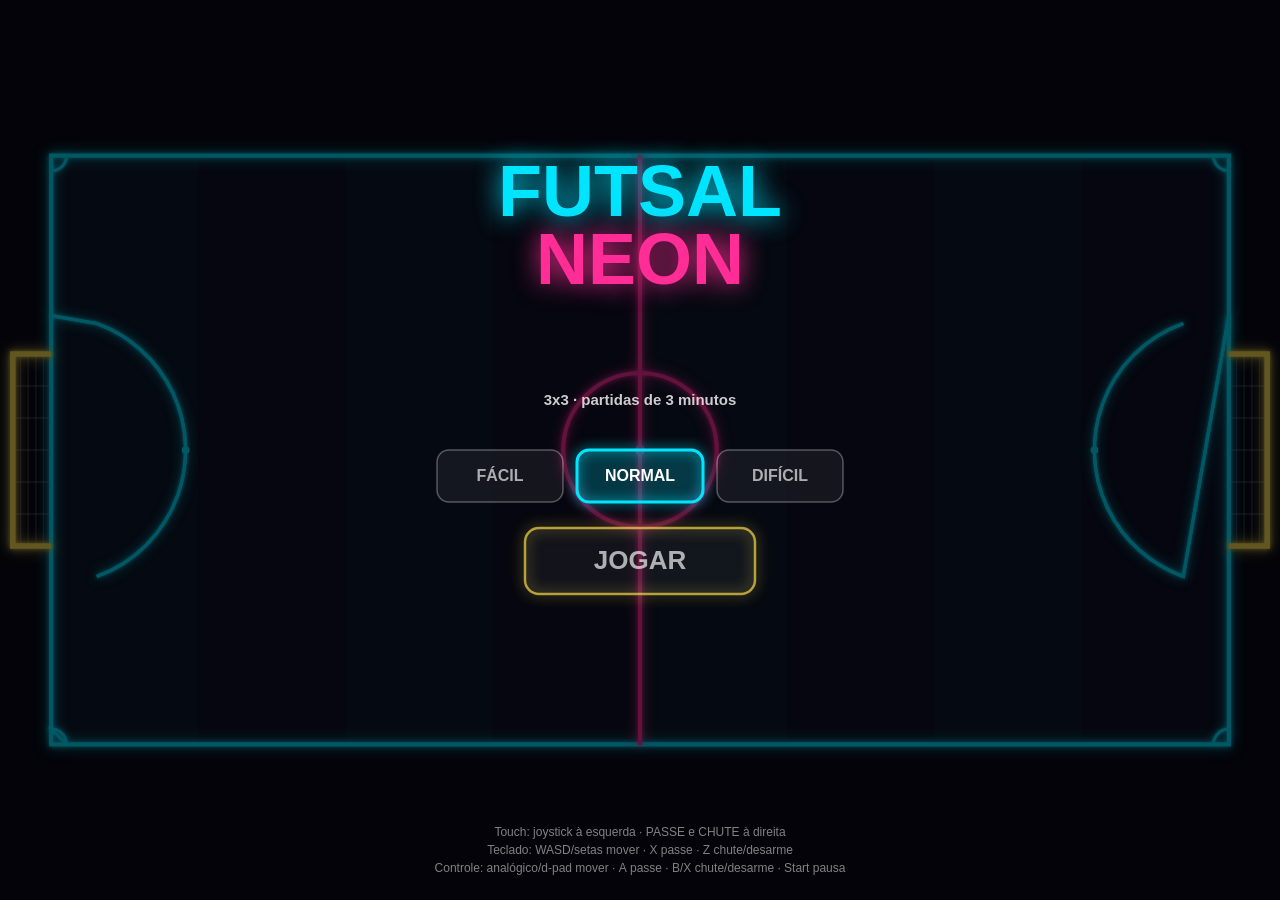
==== commit e21897d0: "Adiciona suporte a gamepad no Futsal Neon Analogico esquerdo / d-pad para mover, A = passe, B/X = ch" ====
--- a/futsal.html
+++ b/futsal.html
@@ -152,6 +152,7 @@
    ===================================================================== */
 var keys = {};
 var joy = { active: false, id: -1, ox: 0, oy: 0, x: 0, y: 0 };
+var pad = { on: false, x: 0, y: 0, prev: [] };
 var btnPass  = { x: 0, y: 0, r: 52, on: false, id: -1 };
 var btnShoot = { x: 0, y: 0, r: 58, on: false, id: -1 };
 var hudRect = { x: 0, y: 0, w: 0, h: 0 };
@@ -265,6 +266,62 @@
 canvas.addEventListener("mousedown", function (e) { handlePress(e.clientX, e.clientY, "mouse"); });
 canvas.addEventListener("mousemove", function (e) { handleMove(e.clientX, e.clientY, "mouse"); });
 canvas.addEventListener("mouseup", function () { handleRelease("mouse"); });
+
+/* gamepad: analogico esquerdo / d-pad mover, A = passe, B/X = chute, Start = pausa */
+function padJust(gp, i) {
+  var now = !!(gp.buttons[i] && gp.buttons[i].pressed);
+  return now && !pad.prev[i];
+}
+function pollGamepad() {
+  var nav = typeof navigator !== "undefined" ? navigator : null;
+  if (!nav || !nav.getGamepads) { return; }
+  var pads;
+  try { pads = nav.getGamepads() || []; } catch (e) { return; }
+  var gp = null, i;
+  for (i = 0; i < pads.length; i++) {
+    if (pads[i] && pads[i].connected) { gp = pads[i]; break; }
+  }
+  pad.on = !!gp;
+  if (!gp) { pad.x = 0; pad.y = 0; pad.prev = []; return; }
+
+  // movimento: analogico esquerdo com zona morta + d-pad
+  var x = gp.axes && gp.axes.length > 1 ? gp.axes[0] : 0;
+  var y = gp.axes && gp.axes.length > 1 ? gp.axes[1] : 0;
+  if (Math.sqrt(x * x + y * y) < 0.24) { x = 0; y = 0; }
+  if (gp.buttons[14] && gp.buttons[14].pressed) { x = -1; }
+  if (gp.buttons[15] && gp.buttons[15].pressed) { x = 1; }
+  if (gp.buttons[12] && gp.buttons[12].pressed) { y = -1; }
+  if (gp.buttons[13] && gp.buttons[13].pressed) { y = 1; }
+  var m = Math.sqrt(x * x + y * y);
+  if (m > 1) { x /= m; y /= m; }
+  pad.x = x; pad.y = y;
+
+  // botoes (borda de subida)
+  var bA = padJust(gp, 0), bB = padJust(gp, 1), bX = padJust(gp, 2);
+  var bStart = padJust(gp, 9);
+  var dLeft = padJust(gp, 14), dRight = padJust(gp, 15);
+  var prev = [];
+  for (i = 0; i < gp.buttons.length; i++) { prev[i] = !!gp.buttons[i].pressed; }
+  pad.prev = prev;
+
+  if (state === "MENU") {
+    if (dLeft)  { diffIndex = (diffIndex + 2) % 3; }
+    if (dRight) { diffIndex = (diffIndex + 1) % 3; }
+    if (bA || bStart) { startMatch(); }
+    return;
+  }
+  if (state === "END") {
+    if (bA || bStart) { startMatch(); }
+    else if (bB) { state = "MENU"; }
+    return;
+  }
+  if (state === "PLAY") {
+    if (bStart) { paused = !paused; return; }
+    if (paused) { if (bA || bB || bX) { paused = false; } return; }
+    if (bA) { actionPass(); }
+    if (bB || bX) { actionShoot(); }
+  }
+}
 
 function inputDir() {
   var x = 0, y = 0;
@@ -279,6 +336,9 @@
       if (m > 1) { jx /= m; jy /= m; }
       return { x: jx, y: jy };
     }
+  }
+  if (pad.on && Math.abs(pad.x) + Math.abs(pad.y) > 0.05) {
+    return { x: pad.x, y: pad.y };
   }
   var km = Math.sqrt(x * x + y * y);
   if (km > 1) { x /= km; y /= km; }
@@ -1264,8 +1324,14 @@
   ctx.globalAlpha = 1;
   ctx.fillStyle = "rgba(255,255,255,0.5)";
   ctx.font = "500 12px Helvetica, Arial, sans-serif";
-  ctx.fillText("Touch: joystick à esquerda · PASSE e CHUTE à direita", cx, cssH - 46);
-  ctx.fillText("Teclado: WASD/setas mover · X passe · Z chute/desarme", cx, cssH - 28);
+  ctx.fillText("Touch: joystick à esquerda · PASSE e CHUTE à direita", cx, cssH - 64);
+  ctx.fillText("Teclado: WASD/setas mover · X passe · Z chute/desarme", cx, cssH - 46);
+  ctx.fillText("Controle: analógico/d-pad mover · A passe · B/X chute/desarme · Start pausa", cx, cssH - 28);
+  if (pad.on) {
+    ctx.fillStyle = COL_A;
+    ctx.font = "700 13px Helvetica, Arial, sans-serif";
+    ctx.fillText("🎮 controle conectado", cx, cssH - 86);
+  }
   ctx.restore();
 }
 
@@ -1353,6 +1419,7 @@
   if (!lastTs) { lastTs = ts; }
   var dt = Math.min(0.05, (ts - lastTs) / 1000);
   lastTs = ts;
+  pollGamepad();
   update(dt);
   render();
   requestAnimationFrame(tick);
